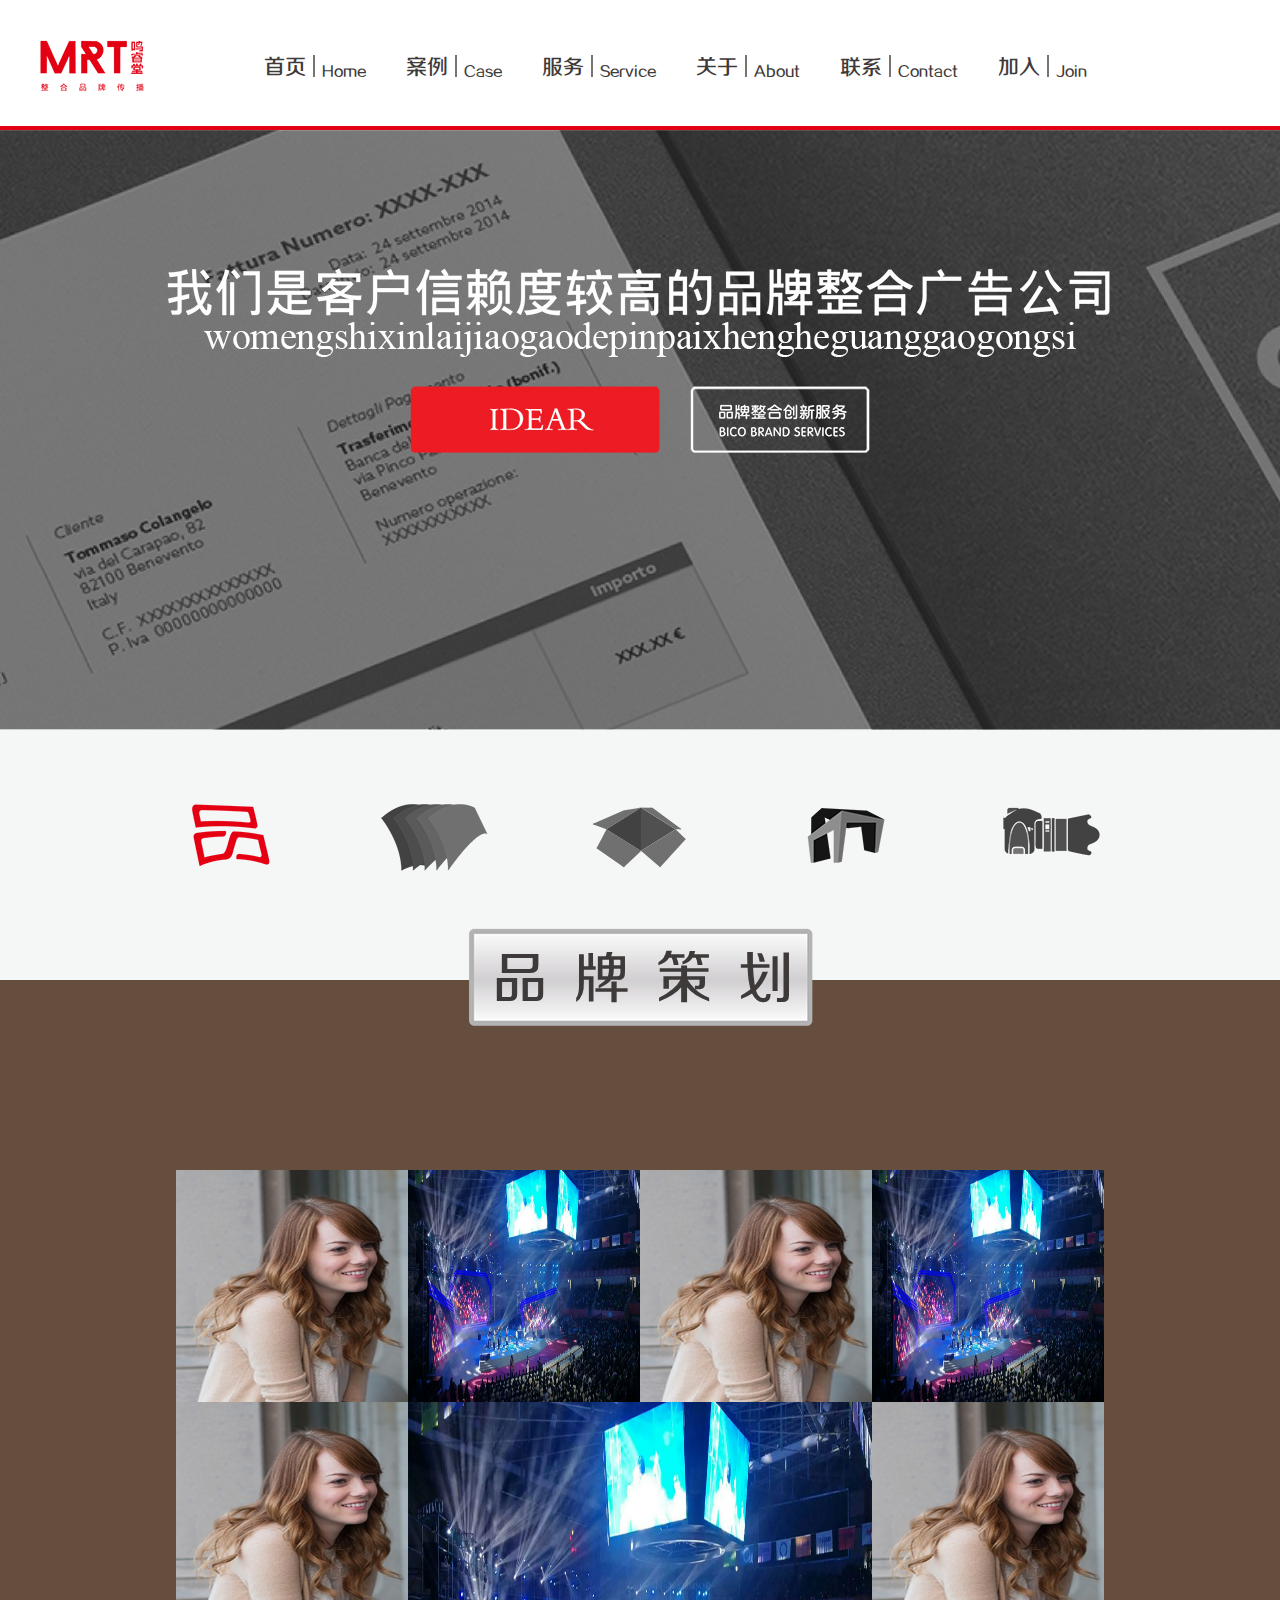
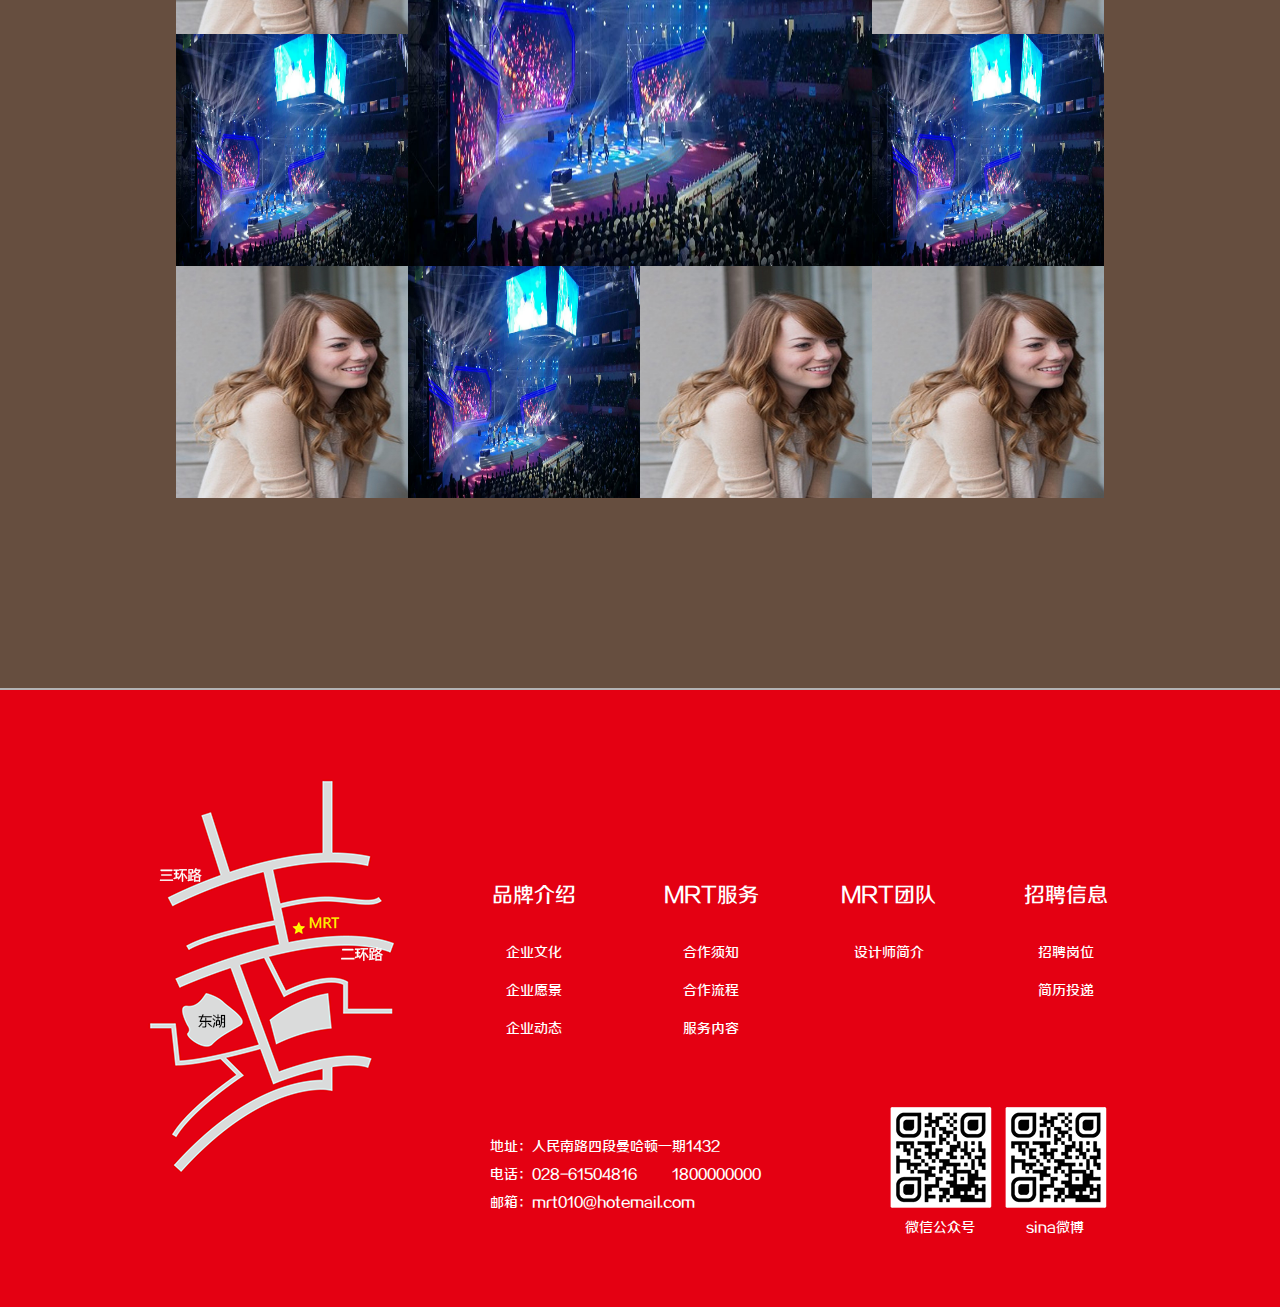
==== case.html @ 60115bd0 "完成" ====
<!DOCTYPE html>
<html lang="en">

<head>
    <meta charset="UTF-8">
    <title>Document</title>
    <link rel="stylesheet" type="text/css" href="css/bootstrap.min.css" />
    <link rel="stylesheet" type="text/css" href="css/animate.min.css">
    <link rel="stylesheet" type="text/css" href="css/basic.css" />
</head>

<body>
    <header id="header">
        <div class="content">
            <div class="logo">
                <a href="index.html"><img src="images/logo.png" alt=""></a>
            </div>
            <nav class="nav">
                <ul>
                    <li>
                        <a href="index.html">
                            <span>首页</span>
                            <em>Home</em>
                        </a>
                    </li>
                    <li>
                        <a href="case.html">
                            <span>案例</span>
                            <em>Case</em>
                        </a>
                    </li>
                    <li>
                        <a href="service.html">
                            <span>服务</span>
                            <em>Service</em>
                        </a>
                    </li>
                    <li>
                        <a href="about.html">
                            <span>关于</span>
                            <em>About</em>
                        </a>
                    </li>
                    <li>
                        <a href="contact.html">
                            <span>联系</span>
                            <em>Contact</em>
                        </a>
                    </li>
                    <li>
                        <a href="join.html">
                            <span>加入</span>
                            <em>Join</em>
                        </a>
                    </li>
                </ul>
            </nav>
        </div>
        <div id="nav">
            <div id="nav_bar"></div>
            <div id="nav_con">
                <div class="nav_con_top"></div>
                <div class="nav_con_cen">
                    <ul>
                        <li>
                            <a href="index.html">
                                <span>首页</span>
                                <em>Home</em>
                            </a>
                        </li>
                        <li>
                            <a href="case.html">
                                <span>案例</span>
                                <em>Case</em>
                            </a>
                        </li>
                        <li>
                            <a href="service.html">
                                <span>服务</span>
                                <em>Service</em>
                            </a>
                        </li>
                        <li>
                            <a href="about.html">
                                <span>关于</span>
                                <em>About</em>
                            </a>
                        </li>
                        <li>
                            <a href="contact.html">
                                <span>联系</span>
                                <em>Contact</em>
                            </a>
                        </li>
                        <li>
                            <a href="join.html">
                                <span>加入</span>
                                <em>Join</em>
                            </a>
                        </li>
                    </ul>
                </div>
                <div class="nav_con_bottom"></div>
            </div>
        </div>
    </header>
    <div class="banner case_banner">
        <img src="images/case_banner.jpg" alt="">
    </div>

    <div class="index_box1 case_box">
        <div class="content case_box_con">
            <ul>
                <li>
                    <a href="" class="active">
                        <div class="img wow bounceIn">
                            <img src="images/img_icon1.png" alt="">
                        </div>
                    </a>
                </li>
                <li>
                    <a href="">
                        <div class="img wow bounceIn">
                            <img src="images/img_icon2.png" alt="">
                        </div>
                    </a>
                </li>
                <li>
                    <a href="">
                        <div class="img wow bounceIn">
                            <img src="images/img_icon3.png" alt="">
                        </div>
                    </a>
                </li>
                <li>
                    <a href="">
                        <div class="img wow bounceIn">
                            <img src="images/img_icon4.png" alt="">
                        </div>
                    </a>
                </li>
                <li>
                    <a href="">
                        <div class="img wow bounceIn">
                            <img src="images/img_icon5.png" alt="">
                        </div>
                    </a>
                </li>
            </ul>
            <div class="case_title">
                <h2>品牌策划</h2>
            </div>
        </div>
    </div>

    <div class="case_box2">
        <div class="case_box2_con">
            <ul>
                <li><img src="images/name.jpg" alt=""></li>
                <li><img src="images/img.jpg" alt=""></li>
                <li><img src="images/name.jpg" alt=""></li>
                <li><img src="images/img.jpg" alt=""></li>
                <li><img src="images/name.jpg" alt=""></li>
                <li><img src="images/name.jpg" alt=""></li>
                <li><img src="images/img.jpg" alt=""></li>
                <li><img src="images/img.jpg" alt=""></li>
                <li><img src="images/name.jpg" alt=""></li>
                <li><img src="images/img.jpg" alt=""></li>
                <li><img src="images/name.jpg" alt=""></li>
                <li><img src="images/name.jpg" alt=""></li>
            </ul>
            <p class="show"><img src="images/img.jpg" alt=""></p>
        </div>
    </div>

    <footer id="footer">
        <div class="content">
            <div class="map">
                <img src="images/bottom_map.png" alt="">
            </div>
            <div class="right">
                <div class="right_top">
                    <ul class="row">
                        <li class="col-md-3">
                            <h2>品牌介绍</h2>
                            <a href="javascript:;">企业文化</a>
                            <a href="javascript:;">企业愿景</a>
                            <a href="javascript:;">企业动态</a>
                        </li>
                        <li class="col-md-3">
                            <h2>MRT服务</h2>
                            <a href="javascript:;">合作须知</a>
                            <a href="javascript:;">合作流程</a>
                            <a href="javascript:;">服务内容</a>
                        </li>
                        <li class="col-md-3">
                            <h2>MRT团队</h2>
                            <a href="javascript:;">设计师简介</a>
                        </li>
                        <li class="col-md-3">
                            <h2>招聘信息</h2>
                            <a href="javascript:;">招聘岗位</a>
                            <a href="javascript:;">简历投递</a>
                        </li>
                    </ul>
                </div>
                <div class="right_bottom">
                    <div class="right_bottom_left">
                        <p>地址：人民南路四段曼哈顿一期1432</p>
                        <p>电话：028-61504816 &nbsp;&nbsp;&nbsp;&nbsp;&nbsp;&nbsp;1800000000</p>
                        <p>邮箱：mrt010@hotemail.com</p>
                    </div>
                    <div class="right_bottom_right">
                        <p>
                            <img src="images/code.png" alt="">
                            <span>微信公众号</span>
                        </p>
                        <p>
                            <img src="images/code.png" alt="">
                            <span>sina微博</span>
                        </p>
                    </div>
                </div>
            </div>
        </div>
    </footer>
    <script src="js/jquery-2.1.4.min.js"></script>
    <script src="js/wow.min.js"></script>
    <script src="js/jquery.SuperSlide.2.1.js" type="text/javascript" charset="utf-8"></script>
    <script src="js/basic.js" type="text/javascript" charset="utf-8"></script>
</body>

</html>
---- css/basic.css ----
@charset "utf-8";
@font-face {
    font-family: myfamily;
    src: url('myfamily.TTF');
}

body {
    color: #3e3a39;
    font-family: myfamily;
}

a,
a:hover {
    color: #3e3a39;
    text-decoration: none;
}

body,
ul,
li,
a,
h2,
h3,
h4,
dl,
input,
label,
p {
    list-style: none;
    padding: 0;
    margin: 0;
}

.content {
    width: 1200px;
    margin: 0 auto;
}

#header {
    height: 130px;
    padding: 40px 0 30px 0;
    border-bottom: 4px solid #e30012;
}

#header .logo {
    float: left;
    margin-right: 120px;
}

#header .nav {
    float: left;
    margin-top: 15px;
}

#header .nav li {
    float: left;
    margin-right: 40px;
    font-size: 21px;
}

#header .nav li span {
    float: left;
    height: 22px;
    line-height: 26px;
    padding-right: 7px;
    margin-right: 7px;
    border-right: 2px solid #757473;
}

#header .nav li em {
    font-size: 14px;
    font-style: normal;
}

#nav {
    position: fixed;
    right: 0;
    top: 100px;
    display: none;
    z-index: 9999;
}

#nav_bar {
    width: 68px;
    height: 68px;
    position: absolute;
    right: 21px;
    cursor: pointer;
    background: url(../images/nav_icon.png) no-repeat 0 0;
}

#nav_bar:hover {
    background-position: -68px 0;
}

#nav_con {
    width: 282px;
    position: absolute;
    right: 0;
    top: 65px;
    display: none;
}

#nav_con .nav_con_top {
    width: 100%;
    height: 34px;
    background: url(../images/nav_icon.png) no-repeat 0 -68px;
}

#nav_con .nav_con_cen {
    width: 100%;
    overflow: hidden;
    padding: 20px 0 20px 70px;
    background: url(../images/nav_icon.png) repeat-y -282px 0;
}

#nav_con .nav_con_cen li {
    font-size: 20px;
    margin: 30px 0;
}

#nav_con .nav_con_cen li span {
    float: left;
    height: 22px;
    line-height: 26px;
    padding-right: 14px;
    margin-right: 20px;
    border-right: 2px solid #757473;
}

#nav_con .nav_con_cen li em {
    font-size: 14px;
    font-style: normal;
}

#nav_con .nav_con_bottom {
    width: 100%;
    height: 19px;
    background: url(../images/nav_icon.png) no-repeat 0 -102px;
}

.index_slide {
    width: 100%;
    height: 770px;
    overflow: hidden;
    position: relative;
}

.index_slide .bd img {
    width: 1920px;
    height: 770px;
    display: block;
    position: relative;
    left: 50%;
    margin-left: -960px;
}

.index_box1 {
    width: 100%;
    height: 250px;
    background: #f5f6f6;
}

.index_box1 ul {
    padding: 28px 0 0 87px;
    overflow: hidden;
}

.index_box1 li {
    width: 155px;
    float: left;
    margin: 0 25px;
}

.index_box1 li .img {
    width: 155px;
    height: 155px;
    padding: 14px;
    border: 10px solid #dadbdb;
    border-radius: 50%;
    background: #fff;
    overflow: hidden;
    margin-bottom: 15px;
}

.index_box1 li:hover .img img,
.case_box li a.active .img img {
    margin-top: -107px;
}

.index_box1 li .info {
    font-size: 21px;
    text-align: center;
    letter-spacing: 10px;
    text-indent: 10px;
}

.index_box2 {
    width: 100%;
    height: 295px;
    background: #ededed;
}

.index_box2 .img {
    text-align: center;
    padding-top: 60px;
}

.index_box3 {
    width: 100%;
    padding-top: 80px;
    height: 954px;
    overflow: hidden;
    background: url(../images/index_box3bg.png) no-repeat center center;
}

.index_box3_slide {
    width: 900px;
    padding-left: 26px;
    margin: 0 auto;
    position: relative;
}

.index_box3_slide .bd li {
    width: 900px;
    height: 730px;
    /*background: #e30012;*/
    position: relative;
}

.index_box3_slide .bd li .img img {
    width: 360px;
    height: 468px;
}

.index_box3_slide .bd li .name {
    position: absolute;
    left: 0;
    bottom: 20px;
}

.index_box3_slide .bd li .name .pname {
    font-size: 18px;
    margin-bottom: 15px;
}

.index_box3_slide .bd li .name .ppost {
    font-size: 24px;
    color: #000;
}

.index_box3_slide .bd li .info {
    width: 335px;
    position: absolute;
    right: 30px;
    top: 155px;
}

.index_box3_slide .bd li .info h2 {
    font-size: 80px;
}

.index_box3_slide .bd li .info .info_con {
    font-size: 21px;
    line-height: 39px;
    text-indent: 2em;
    max-height: 465px;
    overflow: hidden;
}

.index_box3_slide .hd {
    margin-top: 45px;
    position: absolute;
    left: 50%;
}

.index_box3_slide .hd li {
    width: 16px;
    height: 16px;
    background: #9d9e9e;
    border-radius: 50%;
    float: left;
    margin: 0 8px;
    cursor: pointer;
}

.index_box3_slide .hd li.on {
    background: #3e3a39;
}

.index_box4 {
    width: 100%;
    height: 675px;
    background: #dadbdb;
}

.index_box4_title {
    height: 105px;
    line-height: 120px;
    letter-spacing: 38px;
    font-size: 26px;
    color: #f21c36;
    text-indent: 38px;
    text-align: center;
}

.index_box4_slide .bd {
    float: left;
    width: 60%;
    height: 570px;
    overflow: hidden;
    position: relative;
}

.index_box4_slide .bd img {
    position: absolute;
    width: 100%;
    height: 570px;
    right: 0;
    top: 0;
}

.index_box4_slide .hd {
    float: left;
    width: 40%;
    height: 570px;
}

.index_box4_slide .hd li {
    height: 190px;
    padding: 48px 0 0 48px;
    cursor: pointer;
}

.index_box4_slide .hd li:nth-of-type(1) {
    background: #f21c36;
}

.index_box4_slide .hd li:nth-of-type(2) {
    background: #fa324b;
}

.index_box4_slide .hd li:nth-of-type(3) {
    background: #c42641;
}

.index_box4_slide .hd li h2,
.index_box4_slide .hd li p {
    width: 460px;
    overflow: hidden;
    color: #fff;
}

.index_box4_slide .hd li h2 {
    font-size: 52px;
    margin-bottom: 5px;
    letter-spacing: 5px;
    text-indent: 5px;
}

.index_box4_slide .hd li p {
    font-size: 21px;
}

.index_box5 {
    width: 100%;
    height: 950px;
    padding: 300px 0 240px;
    text-align: center;
    background: url(../images/index_boxbg.jpg) no-repeat center center;
}

.index_box5 p:nth-of-type(1) {
    font-size: 60px;
    letter-spacing: 18px;
    text-indent: 18px;
}

.index_box5 p:nth-of-type(2) {
    font-size: 21px;
}

.index_box5 p:nth-of-type(3) {
    font-size: 38px;
    color: #e30012;
    margin-bottom: 120px;
}

.index_box5 p:nth-of-type(4) {
    font-size: 60px;
    color: #e30012;
}

.index_box5 p:nth-of-type(4) em {
    font-size: 24px;
    font-style: normal;
}

.index_box5 p:nth-of-type(4) span {
    position: relative;
    left: -18px;
}

.index_box5 p:nth-of-type(4) span:nth-of-type(1) {
    margin-right: 110px;
}

.index_box6 {
    background: #f5f6f6;
    padding: 120px;
    border-bottom: 2px solid #b3b3b4;
}

.index_box6_title {
    text-align: center;
    font-size: 18px;
    margin-bottom: 85px;
}

.index_box6_con {
    max-height: 260px;
    overflow: hidden;
}

.index_box6_con a {
    height: 65px;
    padding: 15px 0;
    display: inline-block;
    margin-right: 40px;
}

.index_box6_con img {
    height: 35px;
    -webkit-filter: grayscale(100%);
    -moz-filter: grayscale(100%);
    -ms-filter: grayscale(100%);
    -o-filter: grayscale(100%);
    filter: grayscale(100%);
    filter: gray;
}

.index_box6_con a:hover img {
    -webkit-filter: grayscale(0%);
    -moz-filter: grayscale(0%);
    -ms-filter: grayscale(0%);
    -o-filter: grayscale(0%);
    filter: grayscale(0%);
}

.index_box6_list {
    position: relative;
}

.index_box6_dot {
    text-align: center;
    position: relative;
    top: 100px;
}

.index_box6_dot a {
    width: 16px;
    height: 16px;
    background: #c7c8c8;
    border-radius: 50%;
    margin: 0 8px;
    display: inline-block;
}

.index_box7 {
    padding-top: 120px;
    overflow: hidden;
    border-top: 1px solid #e5e5e5;
}

.index_box7_left {
    width: 610px;
    float: left;
    margin-right: 65px;
}

.index_box7_left li {
    margin-bottom: 13px;
}

.index_box7_left input {
    width: 100%;
    height: 60px;
    font-size: 18px;
    padding-left: 20px;
    outline: none;
    border: 2px solid #b3b3b4;
}

.index_box7_left textarea {
    width: 100%;
    height: 310px;
    resize: none;
    font-size: 18px;
    padding: 20px;
    outline: none;
    border: 2px solid #b3b3b4;
}

.index_box7_right {
    width: 525px;
    float: left;
}

.index_box7_right h2 {
    color: #e30012;
    font-size: 48px;
    margin-bottom: 15px;
}

.index_box7_right p {
    color: #000;
    font-size: 48px;
    height: 56px;
}

.index_box7_right div {
    font-size: 20px;
    line-height: 40px;
    margin-top: 40px;
    text-indent: 2em;
}

#footer {
    border-top: 2px solid #b3b3b4;
    background: #e40012;
    overflow: hidden;
    padding: 85px 0 60px 0;
}

#footer .map {
    width: 260px;
    float: left;
    margin: 0 60px 0 100px;
}

#footer .map img {
    width: 260px;
}

#footer .right {
    width: 680px;
    float: left;
    color: #fff;
}

#footer .right_top {
    padding-top: 110px;
}

#footer .right_top li {
    text-align: center;
}

#footer .right_top h2 {
    font-size: 21px;
    margin-bottom: 35px;
}

#footer .right_top a {
    display: block;
    margin-bottom: 18px;
    font-size: 14px;
    color: #fff;
}

#footer .right_bottom_left {
    float: left;
    padding: 80px 0 0 30px;
}

#footer .right_bottom_left p {
    margin-bottom: 8px;
}

#footer .right_bottom_right {
    float: right;
    padding: 50px 20px 0 0;
}

#footer .right_bottom_right p {
    width: 100px;
    height: 140px;
    float: left;
    margin-right: 15px;
    text-align: center;
}

#footer .right_bottom_right span {
    line-height: 40px;
}

.banner {
    width: 100%;
    overflow: hidden;
}

.banner img {
    width: 1920px;
    position: relative;
    left: 50%;
    margin-left: -960px;
}

.service_banner,
.service_banner img {
    height: 570px;
}

.about_banner,
.about_banner img {
    height: 590px;
}

.case_banner,
.case_banner img {
    height: 600px;
}

.join_banner,
.join_banner img {
    height: 698px;
}

.about {
    width: 100%;
    height: auto;
    overflow: hidden;
}

.about_title {
    width: 950px;
    margin: 0 auto;
    height: 500px;
    padding: 90px 0 160px 0;
    cursor: pointer;
}

.about_title p {
    text-align: right;
    margin-top: 32px;
    font-size: 21px;
}

.contact {
    width: 100%;
    height: 864px;
    background: url(../images/contact_bg.png) no-repeat center center;
}

.contact_title {
    padding-top: 160px;
}

.contact_con {
    margin-top: 100px;
}

.contact_con p {
    text-align: left;
    margin: 0;
    line-height: 50px;
}

.about_con_box1 {
    height: 385px;
}

.about_box1_left {
    height: 100%;
    width: 60%;
    overflow: hidden;
    background: #1b0301;
    float: left;
    position: relative;
}

.about_box1_left img {
    height: 385px;
    position: absolute;
    right: 0;
}

.about_box1_right {
    width: 40%;
    padding-left: 60px;
    color: #fff;
    float: left;
    overflow: hidden;
    height: 100%;
    background: #4d1904;
}

.about_box1_info {
    width: 370px;
}

.about_box1_info h2 {
    width: 100%;
    height: 98px;
    line-height: 98px;
    overflow: hidden;
    letter-spacing: 10px;
    text-indent: 10px;
    font-size: 80px;
}

.about_box1_info .info_con {
    text-indent: 2em;
    font-size: 21px;
    height: 276px;
    overflow: hidden;
    line-height: 46px;
}

.about_con_box2 {
    width: 100%;
    height: 546px;
    background: url(../images/about_box2bg.jpg) no-repeat center center;
}

.about_content {
    position: relative;
}

.about_content .info {
    width: 325px;
    position: absolute;
    color: #fff;
    top: 48px;
    left: 150px;
}

.about_content .info h2 {
    font-size: 80px;
    width: 100%;
    height: 98px;
    line-height: 98px;
    overflow: hidden;
    margin-bottom: 40px;
}

.about_content .info .info_con {
    text-indent: 2em;
    font-size: 21px;
    height: 308px;
    overflow: hidden;
    line-height: 44px;
}

.about_content .img {
    width: 938px;
    height: 438px;
    position: absolute;
    top: 41px;
    left: 535px;
}

.about_content .img .img_con {
    position: relative;
}

.about_content .img .img_con span {
    position: absolute;
    left: 0;
    top: 0;
    z-index: 2;
}

.about_content .img .img_con p {
    position: absolute;
    left: 63px;
    top: 24px;
    z-index: 1;
}

.about_content .img .img_con p img {
    width: 916px;
    height: 412px;
}

.about_con_box3 {
    width: 100%;
    padding-top: 66px;
    height: 330px;
    background: url(../images/about_box3bg.jpg) no-repeat center center;
}

.about_box3_con {
    height: 90px;
}

.about_box3_con:nth-of-type(1) {
    margin-bottom: 66px;
}

.about_box3_con h2,
.about_box3_con .info {
    float: left;
}

.about_box3_con h2 {
    width: 540px;
    margin-right: 60px;
    line-height: 90px;
    text-align: right;
    font-size: 80px;
    color: #fff;
}

.about_box3_con .info {
    width: 540px;
    height: 90px;
    line-height: 42px;
    overflow: hidden;
    font-size: 21px;
}

.case_box li .img {
    background: none;
    border: 10px solid transparent;
}

.case_box_con {
    position: relative;
}

.case_title {
    width: 345px;
    height: 98px;
    position: absolute;
    border-radius: 4px;
    left: 50%;
    margin-left: -172px;
    background: url(../images/case_title.png) no-repeat;
}

.case_title h2 {
    width: 400px;
    line-height: 106px;
    font-size: 56px;
    letter-spacing: 26px;
    text-indent: 24px;
}

.case_box2 {
    padding: 190px 0;
    background: #664e3f;
}

.case_box2_con {
    width: 928px;
    height: 928px;
    margin: 0 auto;
    position: relative;
}

.case_box2_con li,
.case_box2_con li img {
    width: 232px;
    height: 232px;
}

.case_box2_con li {
    position: absolute;
}

.case_box2_con li:nth-of-type(1) {
    left: 0;
    top: 0;
}

.case_box2_con li:nth-of-type(2) {
    left: 232px;
    top: 0;
}

.case_box2_con li:nth-of-type(3) {
    left: 464px;
    top: 0;
}

.case_box2_con li:nth-of-type(4) {
    left: 696px;
    top: 0;
}

.case_box2_con li:nth-of-type(5) {
    left: 0;
    top: 232px;
}

.case_box2_con li:nth-of-type(6) {
    right: 0;
    top: 232px;
}

.case_box2_con li:nth-of-type(7) {
    left: 0;
    top: 464px;
}

.case_box2_con li:nth-of-type(8) {
    right: 0;
    top: 464px;
}

.case_box2_con li:nth-of-type(9) {
    left: 0;
    bottom: 0;
}

.case_box2_con li:nth-of-type(10) {
    left: 232px;
    bottom: 0;
}

.case_box2_con li:nth-of-type(11) {
    left: 464px;
    bottom: 0;
}

.case_box2_con li:nth-of-type(12) {
    left: 696px;
    bottom: 0;
}

.case_box2_con p.show {
    width: 464px;
    height: 464px;
    position: absolute;
    top: 232px;
    left: 232px;
}

.case_box2_con .show img {
    width: 464px;
    height: 464px;
}

.service_box2 {
    padding: 190px 0;
}

.service_box2_con {
    width: 1100px;
    font-size: 21px;
    margin: 0 auto;
}

.service_box3_title {
    width: 100%;
    height: 185px;
    color: #fff;
    text-align: center;
    background: #7d7d7d;
    line-height: 185px;
    font-size: 54px;
    letter-spacing: 32px;
    text-indent: 32px;
}

.service_box3_con {
    width: 100%;
    height: 957px;
}

.service_box3_list {
    width: 100%;
    height: 317px;
}

.service_box3_list .service_list_left {
    height: 100%;
    width: 40%;
    padding-right: 40px;
    float: left;
    background: url(../images/service_bg.jpg) no-repeat 0 0;
}

.service_list_left_con {
    color: #fff;
    float: right;
    padding-top: 160px;
}

.service_list_left_con p {
    font-size: 21px;
}

.service_list_left_con h2 {
    font-size: 60px;
}

.service_box3_list .service_list_right {
    height: 100%;
    width: 60%;
    padding-left: 115px;
    float: right;
    border-left: 5px solid #fff;
    background: #ededed;
    color: #b3b3b4;
}

.service_box3_list:nth-of-type(2) {
    height: 323px;
    border-top: 3px solid #fff;
    border-bottom: 3px solid #fff;
}

.service_box3_list:nth-of-type(2) .service_list_left {
    background: url(../images/service_bg.jpg) no-repeat 0 -317px;
}

.service_box3_list:nth-of-type(3) .service_list_left {
    background: url(../images/service_bg.jpg) no-repeat 0 -634px;
}

.service_list_right_con .number {
    padding-top: 55px;
    height: 200px;
}

.service_list_right_con .number p {
    font-size: 122px;
    position: relative;
    display: inline-block;
}

.service_list_right_con .number p span {
    position: absolute;
    font-size: 54px;
    top: -18px;
    right: -40px;
}

.service_list_right_con .info {
    font-size: 21px;
    color: #7d7d7d;
}

.join_box {
    width: 100%;
    height: 300px;
}

.join_box_con {
    height: 100%;
    padding-top: 170px;
}

.join_box_list {
    position: relative;
}

.join_box_btn {
    width: 62px;
    height: 62px;
    margin: 0 auto;
    overflow: hidden;
    cursor: pointer;
}

.join_box_btn img {
    -webkit-transition: all 0.2s ease-in-out;
    -moz-transition: all 0.2s ease-in-out;
    -o-transition: all 0.2s ease-in-out;
    transition: all 0.2s ease-in-out;
}

.join_job a {
    position: absolute;
    font-size: 24px;
    height: 62px;
    line-height: 72px;
}

.join_job a:nth-of-type(1) {
    right: 700px;
    bottom: 0;
}

.join_job a:nth-of-type(2) {
    left: 700px;
    bottom: 0;
}

.join_job a:nth-of-type(3) {
    right: 850px;
    bottom: 0;
}

.join_job a:nth-of-type(4) {
    left: 850px;
    bottom: 0;
}

.join_job a:nth-of-type(5) {
    right: 1000px;
    bottom: 0;
}

.join_job a:nth-of-type(6) {
    left: 1000px;
    bottom: 0;
}

.join_job a:nth-of-type(7) {
    right: 700px;
    bottom: 60px;
}

.join_job a:nth-of-type(8) {
    left: 700px;
    bottom: 60px;
}

.jobs_click_show {
    width: 1200px;
    background: #f2f2f2;
    position: fixed;
    top: 100px;
    left: 50%;
    margin-left: -600px;
    z-index: 999;
    box-shadow: 0px 0px 20px 0px #000;
    display: none;
}

.jobs_click_show_con {
    width: 1020px;
    margin: 0 auto;
    padding-bottom: 40px;
}

.jobs_click_show_title {
    width: 1020px;
    height: 110px;
    position: relative;
}

.jobs_click_show_title h2 {
    font-size: 24px;
    text-align: center;
    color: #b3b3b3;
    height: 70px;
    line-height: 70px;
}

#jobs_click_close {
    width: 28px;
    height: 28px;
    display: block;
    position: absolute;
    right: 15px;
    top: 33px;
    -webkit-transition: all 0.2s;
    -moz-transition: all 0.2s;
    -o-transition: all 0.2s;
    transition: all 0.2s;
    cursor: pointer;
    background: url(../images/qq_icon.png) no-repeat -61px -73px;
}

#jobs_click_close:hover {
    background-position: -89px -73px;
}

.jobs_form_li {
    height: 65px;
    overflow: hidden;
}

.jobs_form_li li {
    float: left;
    margin-right: 58px;
}

.jobs_form_li li label {
    color: #4d4d4d;
    font-size: 20px;
    font-family: "微软雅黑";
    font-weight: normal;
    padding-right: 5px;
}

.jobs_form_li li input {
    height: 34px;
    line-height: 34px;
    border: 1px solid #b3b3b3;
    padding-left: 10px;
    font-size: 16px;
    outline: none;
}

.job_name {
    width: 185px;
}

.job_race {
    width: 105px;
}

.job_post {
    width: 185px;
}

.job_salary {
    width: 110px;
}

.jobs_form_li li:last-child {
    margin-right: 0;
}

.jobs_textarea {
    border: 1px solid #B3B3B3;
    background: #fff;
    margin-left: 45px;
    width: 975px;
    height: 300px;
    outline: none;
    padding: 10px;
    font-size: 14px;
    font-family: "微软雅黑";
    color: #4d4d4d;
}

.job_enter {
    width: 100%;
    height: 50px;
    display: block;
    line-height: 50px;
    color: #009245;
    font-size: 18px;
    font-family: "微软雅黑";
    text-align: right;
}
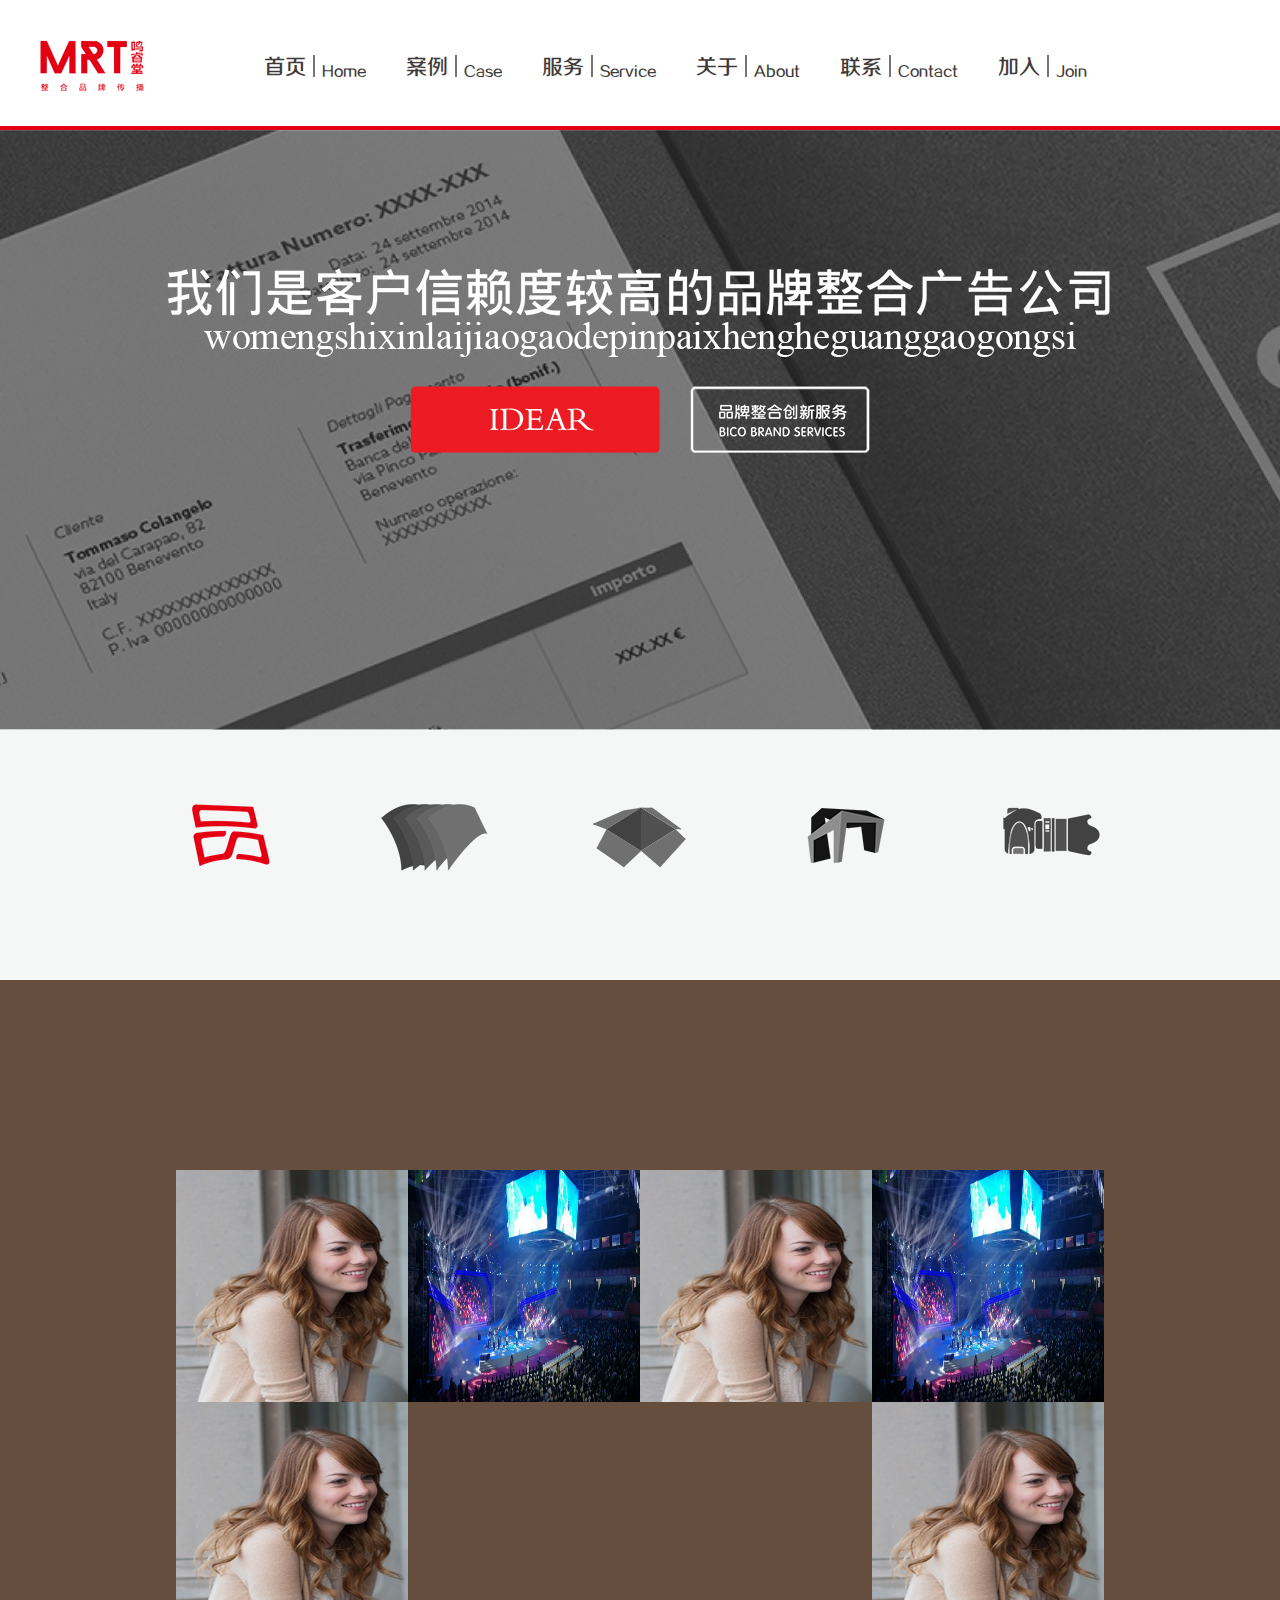
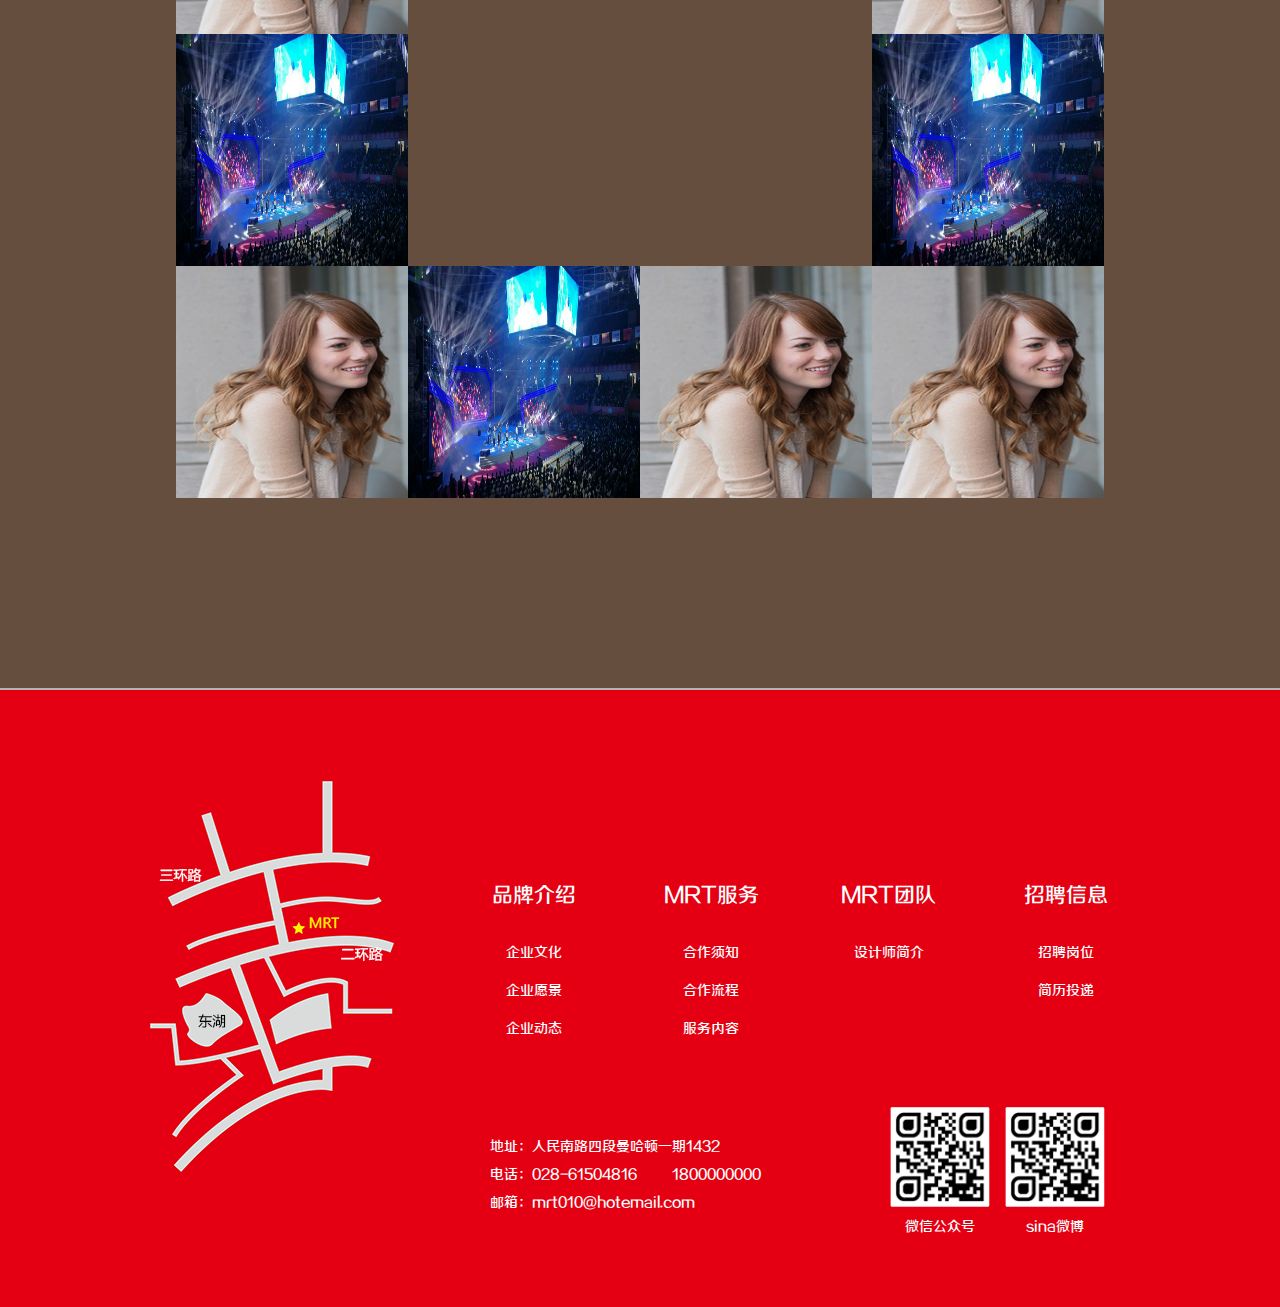
==== commit 4811d4c6: "修改" ====
--- a/case.html
+++ b/case.html
@@ -108,6 +108,182 @@
         <img src="images/case_banner.jpg" alt="">
     </div>
 
+
+    <div class="slideTxtBox">
+        <div class="hd index_box1 case_box">
+            <div class="content case_box_con">
+                <ul>
+                    <li class="on">
+                        <a href="javascript:;">
+                            <div class="img wow bounceIn">
+                                <img src="images/img_icon1.png" alt="">
+                            </div>
+                        </a>
+                        <span>品牌策划</span>
+                    </li>
+                    <li>
+                        <a href="javascript:;">
+                            <div class="img wow bounceIn">
+                                <img src="images/img_icon2.png" alt="">
+                            </div>
+                        </a>
+                        <span>品策划</span>
+                    </li>
+                    <li>
+                        <a href="javascript:;">
+                            <div class="img wow bounceIn">
+                                <img src="images/img_icon3.png" alt="">
+                            </div>
+                        </a>
+                        <span>策划品牌</span>
+                    </li>
+                    <li>
+                        <a href="javascript:;">
+                            <div class="img wow bounceIn">
+                                <img src="images/img_icon4.png" alt="">
+                            </div>
+                        </a>
+                        <span>品牌</span>
+                    </li>
+                    <li>
+                        <a href="javascript:;">
+                            <div class="img wow bounceIn">
+                                <img src="images/img_icon5.png" alt="">
+                            </div>
+                        </a>
+                        <span>策划</span>
+                    </li>
+                </ul>
+                <div class="case_title wow bounceIn">
+                    <h2>品牌策划</h2>
+                </div>
+            </div>
+        </div>
+        <div class="bd case_box2">
+            <div class="case_box2_con">
+
+                <ul>
+                    <li><img src="images/name.jpg" alt=""></li>
+                    <li><img src="images/img.jpg" alt=""></li>
+                    <li><img src="images/name.jpg" alt=""></li>
+                    <li><img src="images/img.jpg" alt=""></li>
+                    <li><img src="images/name.jpg" alt=""></li>
+                    <li><img src="images/name.jpg" alt=""></li>
+                    <li><img src="images/img.jpg" alt=""></li>
+                    <li><img src="images/img.jpg" alt=""></li>
+                    <li><img src="images/name.jpg" alt=""></li>
+                    <li><img src="images/img.jpg" alt=""></li>
+                    <li><img src="images/name.jpg" alt=""></li>
+                    <li><img src="images/name.jpg" alt=""></li>
+                    <li><img src="images/name.jpg" alt=""></li>
+                    <li><img src="images/img.jpg" alt=""></li>
+                    <li><img src="images/name.jpg" alt=""></li>
+                    <li><img src="images/img.jpg" alt=""></li>
+                    <li><img src="images/name.jpg" alt=""></li>
+                    <li><img src="images/name.jpg" alt=""></li>
+                    <li><img src="images/img.jpg" alt=""></li>
+                    <li><img src="images/img.jpg" alt=""></li>
+                    <li><img src="images/name.jpg" alt=""></li>
+                    <li><img src="images/img.jpg" alt=""></li>
+                    <li><img src="images/name.jpg" alt=""></li>
+                    <li><img src="images/name.jpg" alt=""></li>
+                    <li><img src="images/img.jpg" alt=""></li>
+                    <li><img src="images/name.jpg" alt=""></li>
+                    <li><img src="images/img.jpg" alt=""></li>
+                    <li><img src="images/name.jpg" alt=""></li>
+                    <li><img src="images/name.jpg" alt=""></li>
+                </ul>
+                <p class="show wow bounceIn"></p>
+                <div class="case_page">
+                    <a href="javascript:;" class="prevLeft wow bounceInLeft"></a>
+                    <a href="javascript:;" class="nextRight wow bounceInRight"></a>
+                </div>
+
+            </div>
+            <div class="case_box2_con">
+                <ul>
+                    <li><img src="images/name.jpg" alt=""></li>
+                    <li><img src="images/img.jpg" alt=""></li>
+                    <li><img src="images/name.jpg" alt=""></li>
+                    <li><img src="images/img.jpg" alt=""></li>
+                    <li><img src="images/name.jpg" alt=""></li>
+                    <li><img src="images/name.jpg" alt=""></li>
+                    <li><img src="images/img.jpg" alt=""></li>
+                    <li><img src="images/img.jpg" alt=""></li>
+                    <li><img src="images/name.jpg" alt=""></li>
+                    <li><img src="images/img.jpg" alt=""></li>
+                    <li><img src="images/name.jpg" alt=""></li>
+                    <li><img src="images/name.jpg" alt=""></li>
+                    <li><img src="images/name.jpg" alt=""></li>
+                    <li><img src="images/img.jpg" alt=""></li>
+                    <li><img src="images/name.jpg" alt=""></li>
+                    <li><img src="images/img.jpg" alt=""></li>
+                    <li><img src="images/name.jpg" alt=""></li>
+                    <li><img src="images/name.jpg" alt=""></li>
+                    <li><img src="images/img.jpg" alt=""></li>
+
+                </ul>
+                <p class="show wow bounceIn"></p>
+                <div class="case_page">
+                    <a href="javascript:;" class="prevLeft wow bounceInLeft"></a>
+                    <a href="javascript:;" class="nextRight wow bounceInRight"></a>
+                </div>
+            </div>
+            <div class="case_box2_con">
+                <ul>
+                    <li><img src="images/name.jpg" alt=""></li>
+                    <li><img src="images/name.jpg" alt=""></li>
+                    <li><img src="images/img.jpg" alt=""></li>
+                    <li><img src="images/name.jpg" alt=""></li>
+                    <li><img src="images/img.jpg" alt=""></li>
+                    <li><img src="images/name.jpg" alt=""></li>
+                    <li><img src="images/name.jpg" alt=""></li>
+                </ul>
+                <p class="show wow bounceIn"></p>
+                <div class="case_page">
+                    <a href="javascript:;" class="prevLeft wow bounceInLeft"></a>
+                    <a href="javascript:;" class="nextRight wow bounceInRight"></a>
+                </div>
+            </div>
+            <div class="case_box2_con">
+                <ul>
+                    <li><img src="images/name.jpg" alt=""></li>
+                    <li><img src="images/name.jpg" alt=""></li>
+                    <li><img src="images/img.jpg" alt=""></li>
+                    <li><img src="images/name.jpg" alt=""></li>
+                    <li><img src="images/img.jpg" alt=""></li>
+                    <li><img src="images/name.jpg" alt=""></li>
+                    <li><img src="images/name.jpg" alt=""></li>
+                </ul>
+                <p class="show wow bounceIn"></p>
+                <div class="case_page">
+                    <a href="javascript:;" class="prevLeft wow bounceInLeft"></a>
+                    <a href="javascript:;" class="nextRight wow bounceInRight"></a>
+                </div>
+            </div>
+            <div class="case_box2_con">
+                <ul>
+                    <li><img src="images/name.jpg" alt=""></li>
+                    <li><img src="images/name.jpg" alt=""></li>
+                    <li><img src="images/img.jpg" alt=""></li>
+                    <li><img src="images/name.jpg" alt=""></li>
+                    <li><img src="images/img.jpg" alt=""></li>
+                    <li><img src="images/name.jpg" alt=""></li>
+                    <li><img src="images/name.jpg" alt=""></li>
+                </ul>
+                <p class="show wow bounceIn"></p>
+                <div class="case_page">
+                    <a href="javascript:;" class="prevLeft wow bounceInLeft"></a>
+                    <a href="javascript:;" class="nextRight wow bounceInRight"></a>
+                </div>
+            </div>
+
+        </div>
+    </div>
+
+
+
+    <!--
     <div class="index_box1 case_box">
         <div class="content case_box_con">
             <ul>
@@ -171,7 +347,7 @@
             </ul>
             <p class="show"><img src="images/img.jpg" alt=""></p>
         </div>
-    </div>
+    </div>-->
 
     <footer id="footer">
         <div class="content">
--- a/css/basic.css
+++ b/css/basic.css
@@ -5,6 +5,7 @@
 }
 
 body {
+    overflow-x: hidden;
     color: #3e3a39;
     font-family: myfamily;
 }
@@ -184,7 +185,7 @@
 }
 
 .index_box1 li:hover .img img,
-.case_box li a.active .img img {
+.case_box li.on a .img img {
     margin-top: -107px;
 }
 
@@ -224,7 +225,6 @@
 .index_box3_slide .bd li {
     width: 900px;
     height: 730px;
-    /*background: #e30012;*/
     position: relative;
 }
 
@@ -258,6 +258,8 @@
 
 .index_box3_slide .bd li .info h2 {
     font-size: 80px;
+    height: 88px;
+    overflow: hidden;
 }
 
 .index_box3_slide .bd li .info .info_con {
@@ -475,18 +477,37 @@
 .index_box7_left {
     width: 610px;
     float: left;
+    position: relative;
     margin-right: 65px;
 }
 
 .index_box7_left li {
     margin-bottom: 13px;
+    height: 60px;
+    position: relative;
+}
+
+.index_box7_left li:nth-last-of-type(1) {
+    height: 310px;
+}
+
+.index_box7_left li em {
+    position: absolute;
+    right: 20px;
+    top: 20px;
+    display: none;
+}
+
+.index_box7_left li:nth-of-type(1) em,
+.index_box7_left li:nth-of-type(2) em {
+    display: block;
 }
 
 .index_box7_left input {
     width: 100%;
     height: 60px;
     font-size: 18px;
-    padding-left: 20px;
+    padding: 0 40px 0 20px;
     outline: none;
     border: 2px solid #b3b3b4;
 }
@@ -501,6 +522,44 @@
     border: 2px solid #b3b3b4;
 }
 
+.index_box7_left .code {
+    position: absolute;
+    bottom: 14px;
+    left: 660px;
+}
+
+.index_box7_left .code_con {
+    width: 530px;
+    height: 60px;
+    position: relative;
+}
+
+.index_box7_left .code_con #code {
+    width: 330px;
+    padding-right: 130px;
+}
+
+.index_box7_left .code_con span {
+    position: absolute;
+    left: 200px;
+    padding-left: 10px;
+    border-left: 2px solid #ccc;
+    margin-top: 13px;
+    cursor: pointer;
+}
+
+.index_box7_left .code_con #dosubmit {
+    position: absolute;
+    width: 200px;
+    background: #E40012;
+    color: #fff;
+    border: none;
+    right: 0;
+    font-size: 30px;
+    line-height: 63px;
+    letter-spacing: 24px;
+}
+
 .index_box7_right {
     width: 525px;
     float: left;
@@ -588,6 +647,11 @@
     float: left;
     margin-right: 15px;
     text-align: center;
+}
+
+#footer .right_bottom_right p img {
+    width: 100px;
+    height: 100px;
 }
 
 #footer .right_bottom_right span {
@@ -829,6 +893,10 @@
     position: relative;
 }
 
+.case_box_con li span {
+    display: none;
+}
+
 .case_title {
     width: 345px;
     height: 98px;
@@ -840,11 +908,11 @@
 }
 
 .case_title h2 {
-    width: 400px;
+    width: 370px;
     line-height: 106px;
     font-size: 56px;
     letter-spacing: 26px;
-    text-indent: 24px;
+    text-align: center;
 }
 
 .case_box2 {
@@ -867,64 +935,65 @@
 
 .case_box2_con li {
     position: absolute;
-}
-
-.case_box2_con li:nth-of-type(1) {
+    cursor: pointer;
+}
+
+.case_box2_con li:nth-of-type(12n+1) {
     left: 0;
     top: 0;
 }
 
-.case_box2_con li:nth-of-type(2) {
+.case_box2_con li:nth-of-type(12n+2) {
     left: 232px;
     top: 0;
 }
 
-.case_box2_con li:nth-of-type(3) {
+.case_box2_con li:nth-of-type(12n+3) {
     left: 464px;
     top: 0;
 }
 
-.case_box2_con li:nth-of-type(4) {
+.case_box2_con li:nth-of-type(12n+4) {
     left: 696px;
     top: 0;
 }
 
-.case_box2_con li:nth-of-type(5) {
+.case_box2_con li:nth-of-type(12n+5) {
     left: 0;
     top: 232px;
 }
 
-.case_box2_con li:nth-of-type(6) {
+.case_box2_con li:nth-of-type(12n+6) {
     right: 0;
     top: 232px;
 }
 
-.case_box2_con li:nth-of-type(7) {
+.case_box2_con li:nth-of-type(12n+7) {
     left: 0;
     top: 464px;
 }
 
-.case_box2_con li:nth-of-type(8) {
+.case_box2_con li:nth-of-type(12n+8) {
     right: 0;
     top: 464px;
 }
 
-.case_box2_con li:nth-of-type(9) {
+.case_box2_con li:nth-of-type(12n+9) {
     left: 0;
     bottom: 0;
 }
 
-.case_box2_con li:nth-of-type(10) {
+.case_box2_con li:nth-of-type(12n+10) {
     left: 232px;
     bottom: 0;
 }
 
-.case_box2_con li:nth-of-type(11) {
+.case_box2_con li:nth-of-type(12n+11) {
     left: 464px;
     bottom: 0;
 }
 
-.case_box2_con li:nth-of-type(12) {
+.case_box2_con li:nth-of-type(12n+12) {
     left: 696px;
     bottom: 0;
 }
@@ -940,6 +1009,29 @@
 .case_box2_con .show img {
     width: 464px;
     height: 464px;
+}
+
+.case_box2_con .case_page {
+    position: absolute;
+    width: 1028px;
+    height: 137px;
+    left: -50px;
+    margin-top: -68px;
+    top: 50%;
+}
+
+.case_box2_con .case_page a {
+    display: block;
+    width: 80px;
+    height: 137px;
+    float: left;
+    text-indent: -9999px;
+    background: url(../images/case_icon.png) no-repeat 0 0;
+}
+
+.case_box2_con .case_page a.nextRight {
+    float: right;
+    background-position: -80px 0;
 }
 
 .service_box2 {
@@ -1116,6 +1208,26 @@
 
 .join_job a:nth-of-type(8) {
     left: 700px;
+    bottom: 60px;
+}
+
+.join_job a:nth-of-type(9) {
+    right: 850px;
+    bottom: 60px;
+}
+
+.join_job a:nth-of-type(10) {
+    left: 850px;
+    bottom: 60px;
+}
+
+.join_job a:nth-of-type(11) {
+    right: 1000px;
+    bottom: 60px;
+}
+
+.join_job a:nth-of-type(12) {
+    left: 1000px;
     bottom: 60px;
 }
 
@@ -1226,6 +1338,7 @@
     outline: none;
     padding: 10px;
     font-size: 14px;
+    resize: none;
     font-family: "微软雅黑";
     color: #4d4d4d;
 }
@@ -1239,4 +1352,22 @@
     font-size: 18px;
     font-family: "微软雅黑";
     text-align: right;
+}
+
+.join_code {
+    text-align: right;
+    position: relative;
+}
+
+.join_code #code {
+    height: 40px;
+    width: 140px;
+    margin: 0;
+}
+
+.join_code #dosubmit {
+    height: 40px;
+    width: 96px;
+    border: 1px solid #BCBCBC;
+    font-size: 16px;
 }